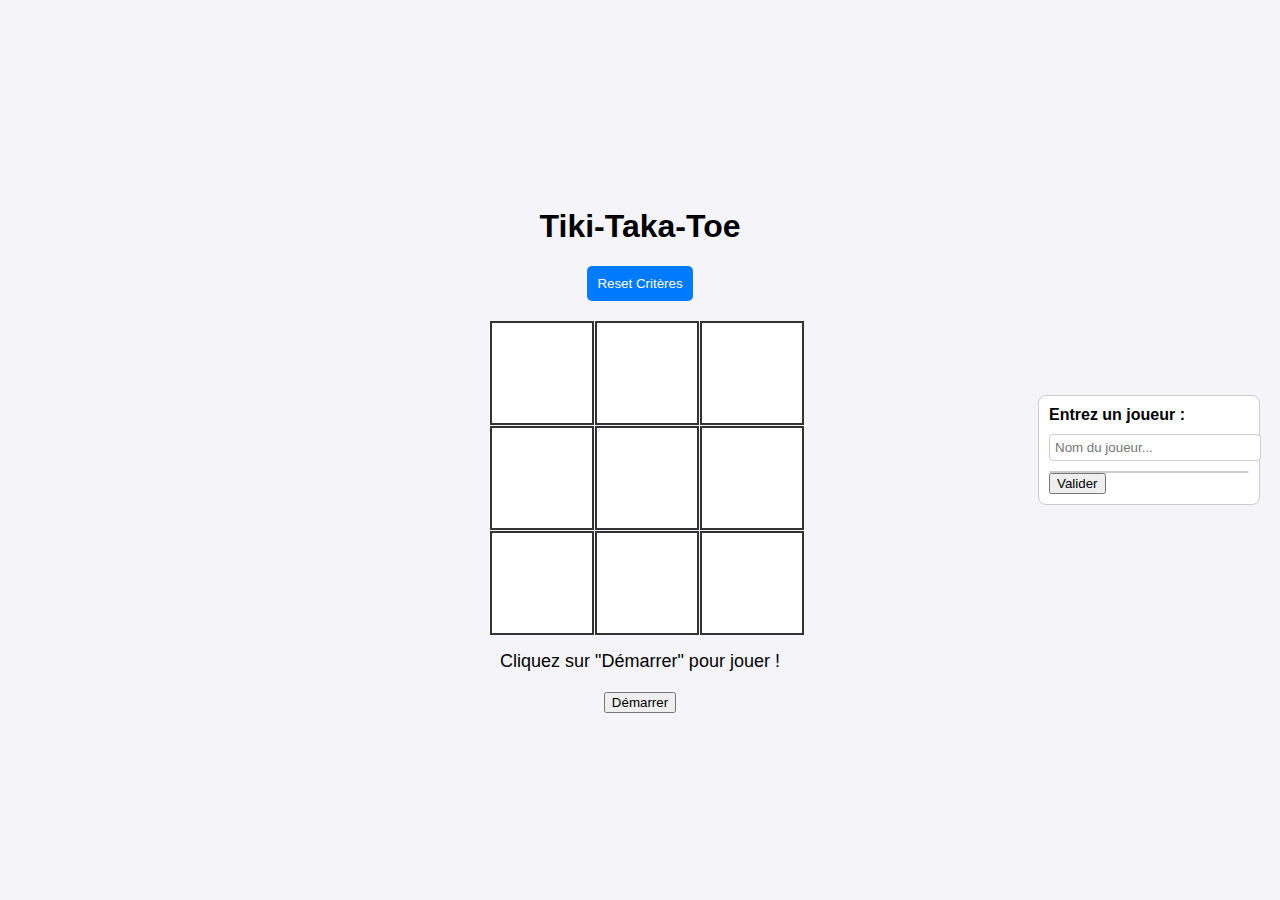
==== jeu-mpf.html @ 10812dd9 "first commit" ====
<!DOCTYPE html>
<html lang="en">
<head>
    <meta charset="UTF-8">
    <meta name="viewport" content="width=device-width, initial-scale=1.0">
    <title>Tiki-Taka-Toe</title>
    <link rel="stylesheet" href="./css/style.css">
</head>
<body>
    <div class="game-container">
        <h1>Tiki-Taka-Toe</h1>
        <div class="criteria-container">
            <button id="reset-criteria-btn" onclick="generateCriteria()">Reset Critères</button>
            <div id="criteria-row" class="criteria-row"></div>
            <div class="grid-container">
                <div id="criteria-column" class="criteria-column"></div>
                <div class="grid">
                    <div id="case1" class="case" onclick="handleCaseClick(1)"></div>
                    <div id="case2" class="case" onclick="handleCaseClick(2)"></div>
                    <div id="case3" class="case" onclick="handleCaseClick(3)"></div>
                    <div id="case4" class="case" onclick="handleCaseClick(4)"></div>
                    <div id="case5" class="case" onclick="handleCaseClick(5)"></div>
                    <div id="case6" class="case" onclick="handleCaseClick(6)"></div>
                    <div id="case7" class="case" onclick="handleCaseClick(7)"></div>
                    <div id="case8" class="case" onclick="handleCaseClick(8)"></div>
                    <div id="case9" class="case" onclick="handleCaseClick(9)"></div>
                </div>
            </div>
        </div>
        <div id="search-container" class="search-container">
            <h2>Entrez un joueur :</h2>
            <input type="text" id="searchBar" placeholder="Nom du joueur..." oninput="filterPlayers()">
            <ul id="playerSuggestions"></ul>
            <button onclick="submitPlayer()">Valider</button>
        </div>
        <div id="status">Cliquez sur "Démarrer" pour jouer !</div>
        <button id="start-btn" onclick="startGame()">Démarrer</button>
        <div id="winner-popup" class="popup hidden">
            <div class="popup-content">
                <h2 id="winner-message"></h2>
                <button onclick="startGame()">Recommencer</button>
            </div>
        </div>
    </div>
    <script src="./js/script.js"></script>
</body>
</html>
---- css/style.css ----
body {
  font-family: Arial, sans-serif;
  background-color: #f4f4f9;
  margin: 0;
  display: flex;
  justify-content: center;
  align-items: center;
  height: 100vh;
}

.game-container {
  text-align: center;
  width: 90%;
  max-width: 600px;
}

.criteria-container {
  display: flex;
  flex-direction: column;
  align-items: center;
  position: relative;
}

.criteria-row {
  display: flex;
  justify-content: center;
  margin-bottom: 10px;
}

.criteria-column {
  display: flex;
  flex-direction: column;
  margin-right: 10px;
  float: left;
  transform: translateX(-120px);
}

.grid-container {
  display: flex;
  align-items: center;
  justify-content: center;
}

.grid {
  display: grid;
  grid-template-columns: repeat(3, 100px);
  grid-template-rows: repeat(3, 100px);
  gap: 5px;
}

.case {
  width: 100px;
  height: 100px;
  border: 2px solid #333;
  display: flex;
  justify-content: center;
  align-items: center;
  font-size: 18px;
  background-color: #fff;
  cursor: pointer;
}

.case.player1 {
  background-color: #add8e6; /* Couleur pour le joueur 1 */
}

.case.player2 {
  background-color: #f08080; /* Couleur pour le joueur 2 */
}

.popup {
  position: fixed;
  top: 50%;
  left: 50%;
  transform: translate(-50%, -50%);
  background: white;
  padding: 20px;
  border: 1px solid #ccc;
  z-index: 1000;
}

.popup-content {
  text-align: center;
}

.hidden {
  display: none;
}

#status {
  margin: 20px 0;
  font-size: 18px;
}

#reset-criteria-btn {
  margin-bottom: 10px;
  padding: 10px;
  background-color: #007bff;
  color: #fff;
  border: none;
  border-radius: 5px;
  cursor: pointer;
}

#reset-criteria-btn:hover {
  background-color: #0056b3;
}

#popup input {
  margin-bottom: 10px;
  width: 100%;
  padding: 5px;
  border: 1px solid #ccc;
  border-radius: 5px;
}

#popup button {
  padding: 5px 10px;
  background-color: #007bff;
  color: white;
  border: none;
  border-radius: 5px;
  cursor: pointer;
}

#popup button:hover {
  background-color: #0056b3;
}
/* Positionnement de la barre de recherche à droite */
.search-container {
  position: absolute;
  right: 20px;
  top: 50%;
  transform: translateY(-50%);
  text-align: left;
  padding: 10px;
  border: 1px solid #ccc;
  background: #fff;
  border-radius: 8px;
  width: 200px;
  z-index: 1000;
}

.search-container h2 {
  margin: 0 0 10px 0;
  font-size: 16px;
}

#searchBar {
  width: 100%;
  padding: 5px;
  margin-bottom: 10px;
  border: 1px solid #ccc;
  border-radius: 4px;
}

#playerSuggestions {
  list-style: none;
  padding: 0;
  margin: 0;
  border: 1px solid #ccc;
  border-radius: 4px;
  max-height: 150px;
  overflow-y: auto;
}

#playerSuggestions li {
  padding: 5px;
  cursor: pointer;
  background: #fff;
}

#playerSuggestions li:hover {
  background: #f0f0f0;
}
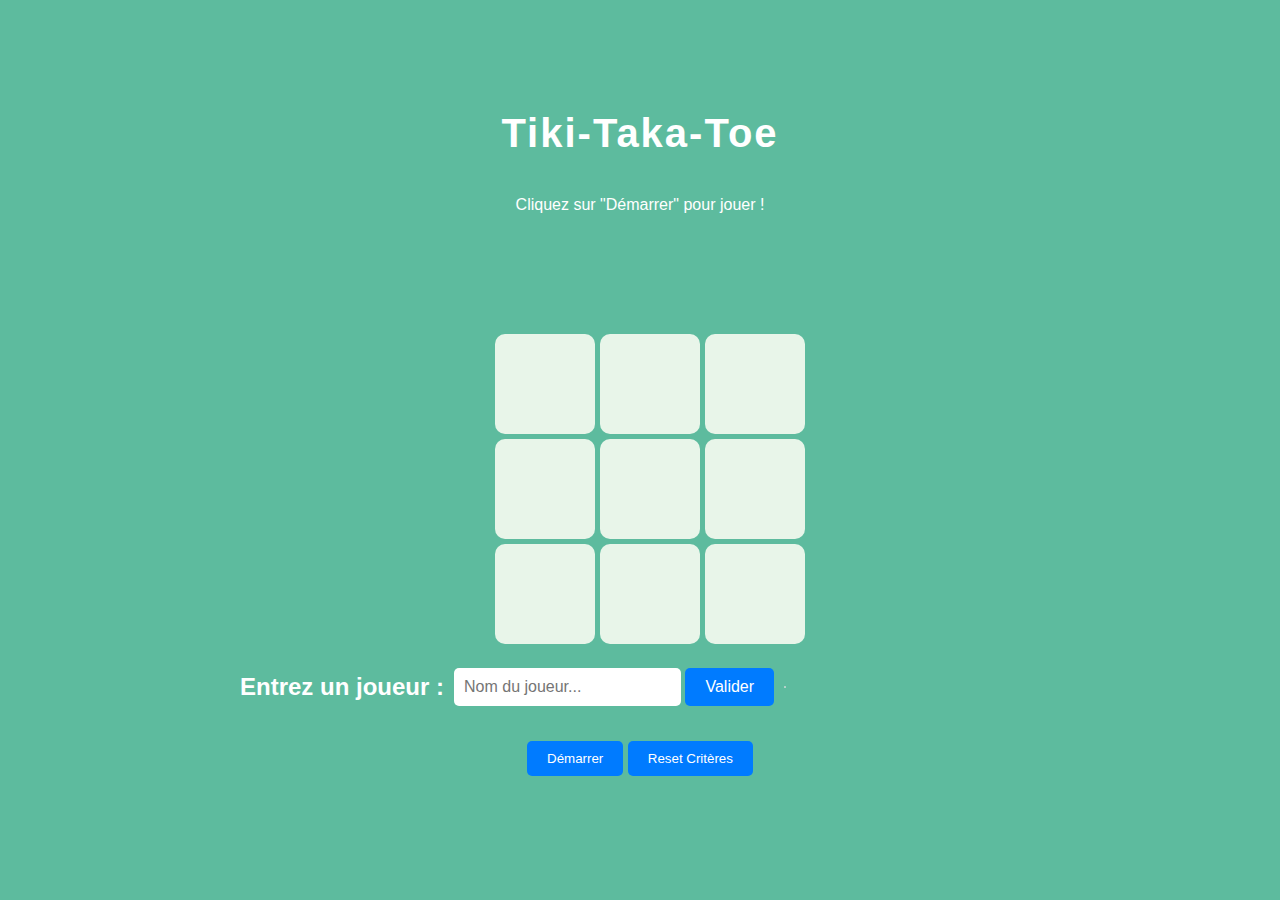
==== commit 8ac27038: "08/12/2024 à 16:45" ====
--- a/jeu-mpf.html
+++ b/jeu-mpf.html
@@ -9,11 +9,20 @@
 <body>
     <div class="game-container">
         <h1>Tiki-Taka-Toe</h1>
-        <div class="criteria-container">
-            <button id="reset-criteria-btn" onclick="generateCriteria()">Reset Critères</button>
+        <div id="status">Cliquez sur "Démarrer" pour jouer !</div>
+        
+        <!-- Barre de recherche positionnée -->
+      
+
+        <div class="criteria-and-grid-container">
+            <!-- Critères horizontaux affichés au-dessus de la grille -->
             <div id="criteria-row" class="criteria-row"></div>
+            
+            <!-- Colonnes (critères verticaux) à gauche -->
+            <div id="criteria-column" class="criteria-column"></div>
+            
+            <!-- Grille au centre -->
             <div class="grid-container">
-                <div id="criteria-column" class="criteria-column"></div>
                 <div class="grid">
                     <div id="case1" class="case" onclick="handleCaseClick(1)"></div>
                     <div id="case2" class="case" onclick="handleCaseClick(2)"></div>
@@ -27,21 +36,29 @@
                 </div>
             </div>
         </div>
+
         <div id="search-container" class="search-container">
             <h2>Entrez un joueur :</h2>
-            <input type="text" id="searchBar" placeholder="Nom du joueur..." oninput="filterPlayers()">
+            <div class="search-bar-wrapper">
+                <input type="text" id="searchBar" placeholder="Nom du joueur..." oninput="filterPlayers()">
+                <button onclick="submitPlayer()">Valider</button>
+            </div>
             <ul id="playerSuggestions"></ul>
-            <button onclick="submitPlayer()">Valider</button>
         </div>
-        <div id="status">Cliquez sur "Démarrer" pour jouer !</div>
-        <button id="start-btn" onclick="startGame()">Démarrer</button>
+
+        <!-- Statut et boutons Start / Reset -->
+        <div class="button-group">
+            <button id="start-btn" onclick="startGame()">Démarrer</button>
+            <button id="reset-criteria-btn" onclick="generateCriteria()">Reset Critères</button>
+        </div>
+
         <div id="winner-popup" class="popup hidden">
             <div class="popup-content">
                 <h2 id="winner-message"></h2>
-                <button onclick="startGame()">Recommencer</button>
             </div>
         </div>
     </div>
+
     <script src="./js/script.js"></script>
 </body>
 </html>
--- a/css/style.css
+++ b/css/style.css
@@ -1,44 +1,80 @@
+/* Global Styles */
 body {
-  font-family: Arial, sans-serif;
-  background-color: #f4f4f9;
+  font-family: 'Arial', sans-serif;
+  background-color: #5dbb9e;
   margin: 0;
   display: flex;
   justify-content: center;
   align-items: center;
   height: 100vh;
+  color: white;
 }
 
-.game-container {
+h1 {
+  font-size: 2.5rem;
+  margin-bottom: 20px;
+  letter-spacing: 2px;
   text-align: center;
-  width: 90%;
-  max-width: 600px;
 }
 
-.criteria-container {
+/* Main Game Container */
+.game-container {
   display: flex;
   flex-direction: column;
   align-items: center;
-  position: relative;
+  gap: 20px;
+  width: 90%;
+  max-width: 800px;
 }
 
-.criteria-row {
+/* Criteria and Grid Container */
+.criteria-and-grid-container {
   display: flex;
+  flex-direction: row;
+  align-items: flex-start;
   justify-content: center;
-  margin-bottom: 10px;
+  gap: 20px;
+  position: relative;
+  width: 100%;
+  max-width: 800px;
 }
 
 .criteria-column {
   display: flex;
   flex-direction: column;
-  margin-right: 10px;
-  float: left;
-  transform: translateX(-120px);
+  gap: 5px;
+  margin-top: 100px;
 }
 
+.criteria-row {
+  display: flex;
+  flex-direction: row;
+  gap: 5px;
+  position: absolute;
+  top: -110px;
+  right: 185px;
+  margin-top: 100px;
+}
+
+.criteria-column div, .criteria-row div {
+  background-color: #d3d3d3;
+  color: #333;
+  font-size: 0.9rem;
+  font-weight: bold;
+  display: flex;
+  justify-content: center;
+  align-items: center;
+  width: 100px;
+  height: 100px;
+  border-radius: 10px;
+}
+
+/* Grid */
 .grid-container {
   display: flex;
+  justify-content: center;
   align-items: center;
-  justify-content: center;
+  margin-top: 100px;
 }
 
 .grid {
@@ -49,73 +85,74 @@
 }
 
 .case {
-  width: 100px;
-  height: 100px;
-  border: 2px solid #333;
+  background-color: #e8f5e9;
+  color: #333;
+  border-radius: 10px;
   display: flex;
   justify-content: center;
   align-items: center;
-  font-size: 18px;
-  background-color: #fff;
+  font-size: 1rem;
+  font-weight: bold;
   cursor: pointer;
+  transition: background-color 0.3s ease;
+}
+
+.case:hover {
+  background-color: #c8e6c9;
 }
 
 .case.player1 {
-  background-color: #add8e6; /* Couleur pour le joueur 1 */
+  background-color: #add8e6;
+  color: white;
 }
 
 .case.player2 {
-  background-color: #f08080; /* Couleur pour le joueur 2 */
+  background-color: #f08080;
+  color: white;
 }
 
-.popup {
-  position: fixed;
-  top: 50%;
-  left: 50%;
-  transform: translate(-50%, -50%);
-  background: white;
-  padding: 20px;
-  border: 1px solid #ccc;
-  z-index: 1000;
+/* Search Container */
+.search-container {
+  position: relative;
+  display: flex;
+  flex-direction: row;
+  align-items: center;
+  gap: 10px;
+  margin-top: -10px;
+  width: 100%;
+  max-width: 800px;
 }
 
-.popup-content {
-  text-align: center;
+#searchBar {
+  flex-grow: 1;
+  padding: 10px;
+  font-size: 1rem;
+  border: none;
+  border-radius: 5px;
 }
 
-.hidden {
-  display: none;
-}
-
-#status {
-  margin: 20px 0;
-  font-size: 18px;
-}
-
-#reset-criteria-btn {
-  margin-bottom: 10px;
-  padding: 10px;
+#search-container button {
+  flex-shrink: 0;
+  padding: 10px 20px;
   background-color: #007bff;
-  color: #fff;
+  color: white;
   border: none;
   border-radius: 5px;
   cursor: pointer;
+  font-size: 1rem;
 }
 
-#reset-criteria-btn:hover {
+#search-container button:hover {
   background-color: #0056b3;
 }
 
-#popup input {
-  margin-bottom: 10px;
-  width: 100%;
-  padding: 5px;
-  border: 1px solid #ccc;
-  border-radius: 5px;
+/* Status and Buttons */
+#status {
+  font-size: 1rem;
 }
 
-#popup button {
-  padding: 5px 10px;
+button {
+  padding: 10px 20px;
   background-color: #007bff;
   color: white;
   border: none;
@@ -123,53 +160,31 @@
   cursor: pointer;
 }
 
-#popup button:hover {
+button:hover {
   background-color: #0056b3;
-}
-/* Positionnement de la barre de recherche à droite */
-.search-container {
-  position: absolute;
-  right: 20px;
-  top: 50%;
-  transform: translateY(-50%);
-  text-align: left;
-  padding: 10px;
-  border: 1px solid #ccc;
-  background: #fff;
-  border-radius: 8px;
-  width: 200px;
-  z-index: 1000;
-}
-
-.search-container h2 {
-  margin: 0 0 10px 0;
-  font-size: 16px;
-}
-
-#searchBar {
-  width: 100%;
-  padding: 5px;
-  margin-bottom: 10px;
-  border: 1px solid #ccc;
-  border-radius: 4px;
 }
 
 #playerSuggestions {
   list-style: none;
   padding: 0;
   margin: 0;
-  border: 1px solid #ccc;
-  border-radius: 4px;
+  border: 1px solid #ddd;
+  background-color: white;
   max-height: 150px;
   overflow-y: auto;
+  border-radius: 5px;
 }
 
 #playerSuggestions li {
-  padding: 5px;
+  padding: 10px;
   cursor: pointer;
-  background: #fff;
+  border-bottom: 1px solid #ddd;
+  background-color: #f8f8f8;
+  font-size: 0.9rem;
+  transition: background-color 0.3s ease;
 }
 
 #playerSuggestions li:hover {
-  background: #f0f0f0;
-}
+  background-color: #007bff;
+  color: white;
+}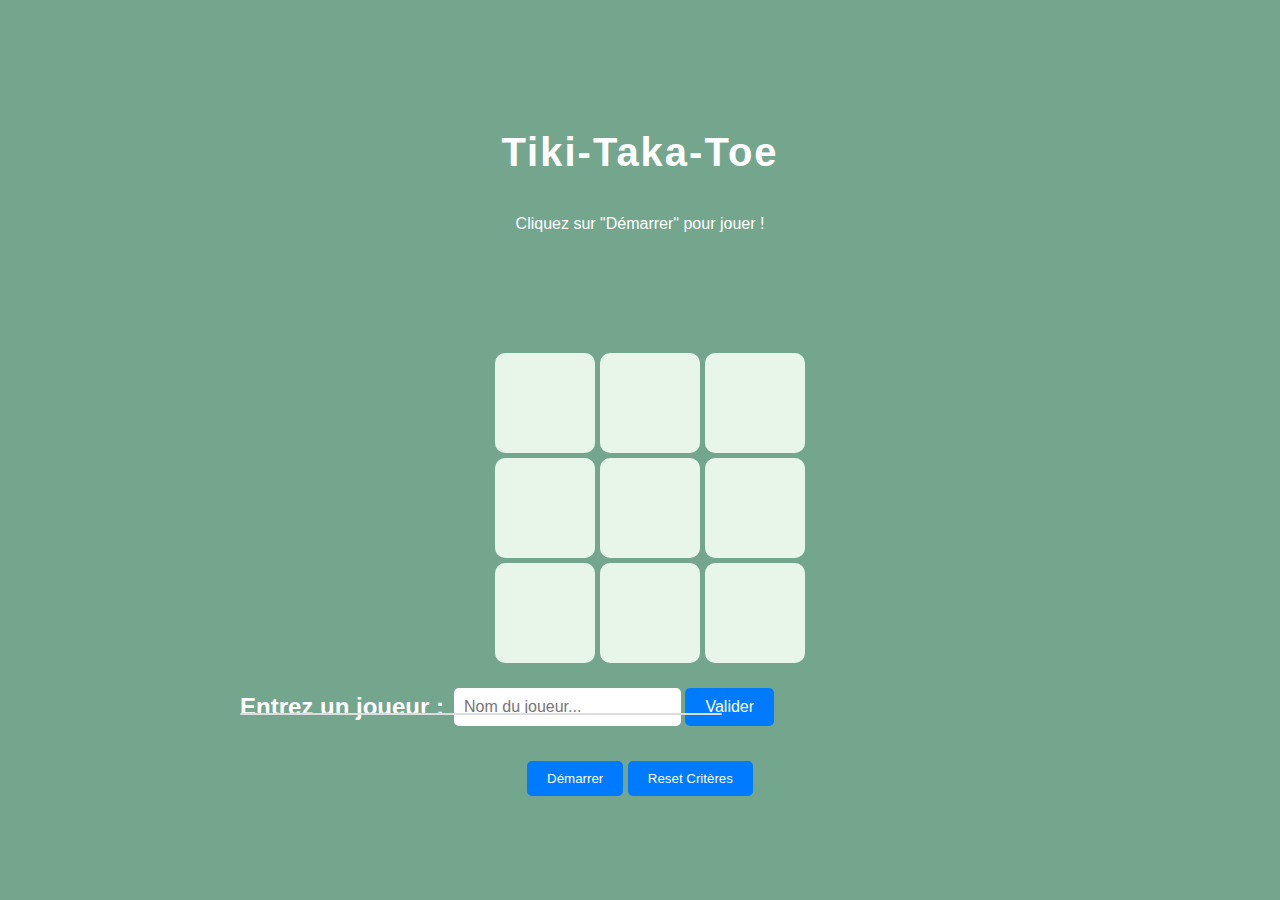
==== commit 09cd538b: "12/12/2024 à 20:17" ====
--- a/jeu-mpf.html
+++ b/jeu-mpf.html
@@ -37,6 +37,16 @@
             </div>
         </div>
 
+        <div id="winner-popup" class="hidden">
+            <h2 id="winner-message"></h2>
+            <img id="winner-image" src="" alt="Image de victoire">
+            <div class="popup-buttons">
+                <button onclick="startGame()">Rejouer</button>
+                <button onclick="goToHome()">Accueil</button>
+            </div>
+        </div>
+        
+
         <div id="search-container" class="search-container">
             <h2>Entrez un joueur :</h2>
             <div class="search-bar-wrapper">
--- a/css/style.css
+++ b/css/style.css
@@ -1,7 +1,6 @@
-/* Global Styles */
 body {
   font-family: 'Arial', sans-serif;
-  background-color: #5dbb9e;
+  background-color: #12673D96;
   margin: 0;
   display: flex;
   justify-content: center;
@@ -17,7 +16,7 @@
   text-align: center;
 }
 
-/* Main Game Container */
+
 .game-container {
   display: flex;
   flex-direction: column;
@@ -27,7 +26,7 @@
   max-width: 800px;
 }
 
-/* Criteria and Grid Container */
+
 .criteria-and-grid-container {
   display: flex;
   flex-direction: row;
@@ -69,7 +68,7 @@
   border-radius: 10px;
 }
 
-/* Grid */
+
 .grid-container {
   display: flex;
   justify-content: center;
@@ -111,9 +110,9 @@
   color: white;
 }
 
-/* Search Container */
+
 .search-container {
-  position: relative;
+  position: relative; /* Ceci permet de positionner les éléments enfants relativement à ce conteneur */
   display: flex;
   flex-direction: row;
   align-items: center;
@@ -146,33 +145,20 @@
   background-color: #0056b3;
 }
 
-/* Status and Buttons */
-#status {
-  font-size: 1rem;
-}
-
-button {
-  padding: 10px 20px;
-  background-color: #007bff;
-  color: white;
-  border: none;
-  border-radius: 5px;
-  cursor: pointer;
-}
-
-button:hover {
-  background-color: #0056b3;
-}
-
+/* Positionner les suggestions en dessous de la barre de recherche */
 #playerSuggestions {
+  position: absolute;
+  top: 40px;  /* Ajustez cette valeur selon l'espacement que vous souhaitez entre la barre de recherche et les suggestions */
+  right: 10;
+  width: 60%;
   list-style: none;
   padding: 0;
   margin: 0;
   border: 1px solid #ddd;
   background-color: white;
-  max-height: 150px;
-  overflow-y: auto;
-  border-radius: 5px;
+  color: #58D474;
+  border-radius: 5px;
+  z-index: 10; /* S'assurer que la liste reste au-dessus des autres éléments */
 }
 
 #playerSuggestions li {
@@ -185,6 +171,63 @@
 }
 
 #playerSuggestions li:hover {
+  background-color: #58D474;
+  color: white;
+}
+
+
+#status {
+  font-size: 1rem;
+}
+
+button {
+  padding: 10px 20px;
   background-color: #007bff;
   color: white;
-}+  border: none;
+  border-radius: 5px;
+  cursor: pointer;
+}
+
+button:hover {
+  background-color: #0056b3;
+}
+
+#winner-popup {
+  position: fixed;
+  top: 50%;
+  left: 50%;
+  transform: translate(-50%, -50%);
+  background: white;
+  border: 2px solid #ccc;
+  border-radius: 10px;
+  padding: 20px;
+  text-align: center;
+  z-index: 1000;
+  box-shadow: 0px 4px 8px rgba(0, 0, 0, 0.2);
+}
+
+#winner-popup.hidden {
+  display: none;
+}
+
+#winner-popup img {
+  max-width: 80%;
+  height: auto;
+  margin: 15px 0;
+}
+
+.popup-buttons button {
+  margin: 10px;
+  padding: 10px 20px;
+  background: #6DA06F;
+  color: white;
+  border: none;
+  border-radius: 5px;
+  cursor: pointer;
+  font-size: 16px;
+}
+
+.popup-buttons button:hover {
+  background: #5A8C5E;
+}
